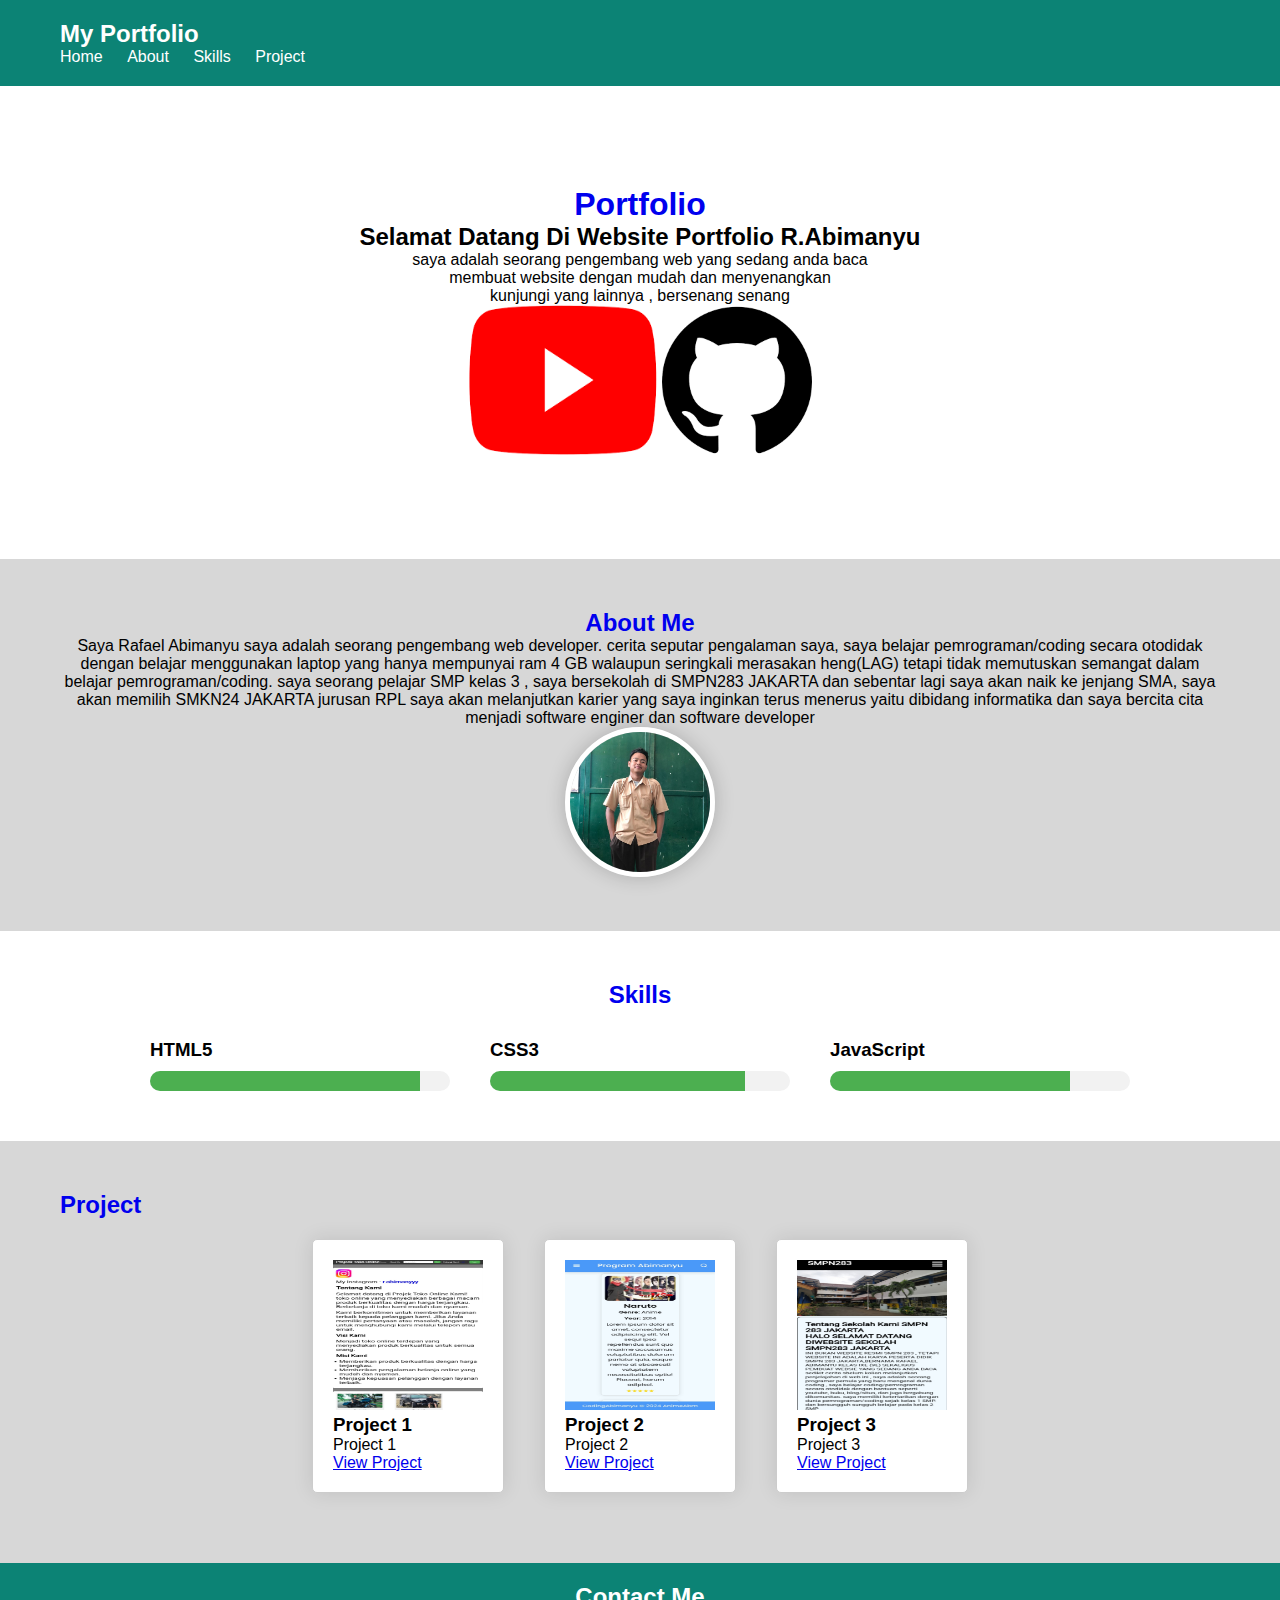
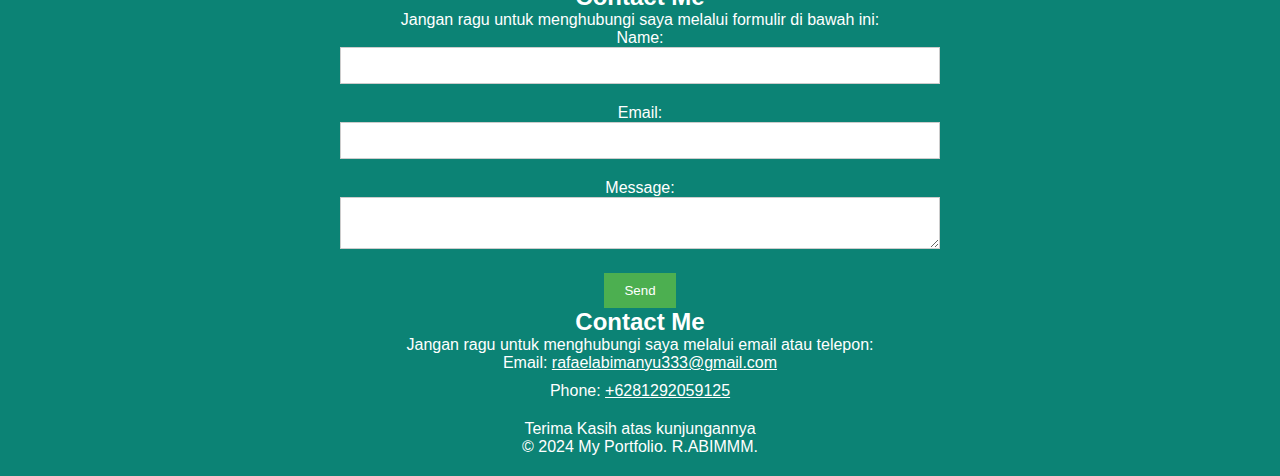
==== index.html @ 61de4435 "first commit" ====
<!DOCTYPE html>
<html lang="en">
<head>
    <meta charset="UTF-8">
    <meta name="viewport" content="width=device-width, initial-scale=1.0">
    <title>My Portfolio</title>
    <link rel="stylesheet" href="styles.css">
</head>
<body>
    <header>
        <div class="container">
            <h1>My Portfolio</h1>
            <nav>
                <ul>
                    <li><a href="#home">Home</a></li>
                    <li><a href="#about">About</a></li>
                    <li><a href="#skills">Skills</a></li>
                    <li><a href="#portfolio">Project</a></li>
                </ul>
            </nav>
        </div>
    </header>

    <section id="home" class="hero">
        <div class="container">
            <a style="text-decoration:none" href="404.html"><h1>Portfolio</h1></a>
            <h2>Selamat Datang Di Website Portfolio R.Abimanyu</h2>
                <p>saya adalah seorang pengembang web yang sedang anda baca</p>
                <p>membuat website dengan mudah dan menyenangkan</p>
                <p>kunjungi yang lainnya , bersenang senang</p>
            <div class="social-icons">
                <a href="https://www.youtube.com/@abimanyucode" target="_blank"><img src="download yt 2222(1).png" alt="LinkedIn" style="width: 190px; height: 150px;"></a>
                <a href="https://github.com/yourusername" target="_blank"><img src="download.png" alt="GitHub" style="width: 150px; height: 150px;"></a>
                
                <!-- Add more social icons as needed -->
            </div>
        </div>
    </section>
    

    <section id="about" class="about">
        <div class="container">
            <a style="text-decoration:none" href="404.html"><h2>About Me</h2></a>
            <div class="about-content">
                <div class="about-text">
                    <p>Saya Rafael Abimanyu saya adalah seorang pengembang web developer. cerita seputar pengalaman saya, saya belajar pemrograman/coding secara otodidak
                        dengan belajar menggunakan laptop yang hanya mempunyai ram 4 GB walaupun seringkali merasakan heng(LAG) tetapi tidak memutuskan semangat dalam belajar pemrograman/coding.
                        saya seorang pelajar SMP kelas 3 , saya bersekolah di SMPN283 JAKARTA dan sebentar lagi saya akan naik ke jenjang SMA, saya akan memilih SMKN24 JAKARTA jurusan RPL
                        saya akan melanjutkan karier yang saya inginkan terus menerus yaitu dibidang informatika dan saya bercita cita menjadi software enginer dan software developer 
                    </p>
                </div>
                <div class="about-image">
                    <img src="apeng.jpg" alt="John Doe" width="100%">
                </div>
            </div>
        </div>
    </section>

    <section id="skills" class="skills">
        <div class="container">
            <a style="text-decoration:none" href="404.html"><h2>Skills</h2></a>
                <div class="skills-list">
                <div class="skill">
                    <h3>HTML5</h3>
                    <div class="skill-bar">
                        <div class="skill-level" style="width: 90%;"></div>
                    </div>
                </div>
                <div class="skill">
                    <h3>CSS3</h3>
                    <div class="skill-bar">
                        <div class="skill-level" style="width: 85%;"></div>
                    </div>
                </div>
                <div class="skill">
                    <h3>JavaScript</h3>
                    <div class="skill-bar">
                        <div class="skill-level" style="width: 80%;"></div>
                    </div>
                </div>
                <!-- Add more skills as needed -->
            </div>
        </div>
    </section>
    

    <section id="portfolio" class="portfolio">
        <div class="container">
            <a style="text-decoration: none;" href="404.html"><h2>Project</h2></a>
            <div class="gallery">
                <div class="portfolio-item">
                    <img src="ss1.jpg" alt="Project 1" style="width: 150px; height: 150px;">
                    <h3>Project 1</h3>
                    <p>Project 1</p>
                    <a href="https://rafaelabimanyu.github.io/r.abimanyu.github.io/">View Project</a>
                </div>
                <div class="portfolio-item">
                    <img src="ss2.jpg" alt="Project 2" style="width: 150px; height: 150px;">
                    <h3>Project 2</h3>
                    <p>Project 2</p>
                    <a href="https://rafaelabimanyu.github.io/abimanyu.github.io/">View Project</a>
                </div>
                <div class="portfolio-item">
                    <img src="ss3.jpg" alt="Project 3" style="width: 150px; height: 150px;">
                    <h3>Project 3</h3>
                    <p>Project 3</p>
                    <a href="https://rafaelabimanyu.github.io/PROJECK-SCHOOL/">View Project</a>
                </div>
                <!-- Add more portfolio items as needed -->
            </div>
        </div>
    </section>
    

    

    <footer>
        <div class="container">
            <h2>Contact Me</h2>
            <p>Jangan ragu untuk menghubungi saya melalui formulir di bawah ini:</p>
            <form id="contact-form">
                <div class="form-group">
                    <label for="name">Name:</label>
                    <input type="text" id="name" name="name" required>
                </div>
                <div class="form-group">
                    <label for="email">Email:</label>
                    <input type="email" id="email" name="email" required>
                </div>
                <div class="form-group">
                    <label for="message">Message:</label>
                    <textarea id="message" name="message" required></textarea>
                </div>
                <a href="404.html"><button type="submit">Send</button></a>
            </form>
        </div>
        <div class="container">
            <h2>Contact Me</h2>
            <p>Jangan ragu untuk menghubungi saya melalui email atau telepon:</p>
            <div class="contact-info">
                <p>Email: <a href="rafaelabimanyu333@gmail.com">rafaelabimanyu333@gmail.com</a></p>
                <p>Phone: <a href="tel:+6281292059125">+6281292059125</a></p>
            </div>
            <p>Terima Kasih atas kunjungannya</p>
            <form id="contact-form">
                <!-- Form fields go here -->
            </form>
        </div>
        <div class="container">
            <p>&copy; 2024 My Portfolio. R.ABIMMM.</p>
        </div>
    </footer>

    <script src="script.js"></script>
</body>
</html>
---- styles.css ----
/* Reset CSS */
* {
    margin: 0;
    padding: 0;
    box-sizing: border-box;
}

body {
    font-family: Arial, sans-serif;
}

.container {
    max-width: 1200px;
    margin: 0 auto;
    padding: 0 20px;
}

header {
    background-color: #0c8375;
    color: #fff;
    padding: 20px 0;
}

header h1 {
    margin: 0;
    font-size: 24px;
}

nav ul {
    list-style-type: none;
}

nav ul li {
    display: inline;
    margin-right: 20px;
}

nav ul li a {
    color: #fff;
    text-decoration: none;
}

.hero {
    background-image: url('your-hero-image.jpg');
    background-size: cover;
    background-position: center;
    color: #000000;
    text-align: center;
    padding: 100px 0;
    background-color: #fff;
}

.about {
    background-color: #b5b5b58b;
    padding: 50px 0;
    text-align: center;
}

.about-image img {
    border-radius: 50%;
    width: 150px;
    height: 150px;
    border: 5px solid #fff;
    box-shadow: 0 0 20px rgba(0, 0, 0, 0.2);
}

.skills-header {
    margin-top: 20px;
}

.skills-header h3 {
    margin-bottom: 10px;
}

.skills-header ul {
    list-style-type: none;
    padding: 0;
}

.skills-header ul li {
    display: inline;
    margin-right: 10px;
    font-weight: bold;
}

.skills {
    background-color: #fff;
    padding: 50px 0;
    text-align: center;
}

.skills h2 {
    margin-bottom: 30px;
}

.skills-list {
    display: flex;
    flex-wrap: wrap;
    justify-content: center;
}

.skill {
    margin: 0 20px;
    text-align: left;
    width: calc(33.33% - 40px);
    max-width: 300px;
}

.skill h3 {
    margin-bottom: 10px;
}

.skill-bar {
    background-color: #f2f2f2;
    height: 20px;
    border-radius: 10px;
    overflow: hidden;
}

.skill-level {
    height: 100%;
    background-color: #4CAF50;
}



.portfolio {
    background-color: #b5b5b58b;
    padding: 50px 0;
}

.gallery {
    display: flex;
    flex-wrap: wrap;
    justify-content: center;
}

.portfolio-item {
    margin: 20px;
    padding: 20px;
    border: 1px solid #ccc;
    border-radius: 5px;
    background-color: #fff;
    box-shadow: 0 0 20px rgba(0, 0, 0, 0.1);
    transition: all 0.3s ease;
}

.portfolio-item:hover {
    transform: translateY(-5px);
}


.contact {
    background-color: #0c8375;
    color: #fff;
    padding: 50px 0;
    text-align: center;
}

.contact-info {
    margin-bottom: 20px;
}

.contact-info p {
    margin-bottom: 10px;
}

.contact-info a {
    color: #fff;
}

form {
    max-width: 600px;
    margin: 0 auto;
}

.form-group {
    margin-bottom: 20px;
}

form input,
form textarea {
    width: 100%;
    padding: 10px;
    border: 1px solid #ccc;
}

button {
    padding: 10px 20px;
    background-color: #4CAF50;
    color: #fff;
    border: none;
    cursor: pointer;
}

button:hover {
    background-color: #45a049;
}

footer {
    background-color: #0c8375;
    color: #fff;
    text-align: center;
    padding: 20px 0;
}
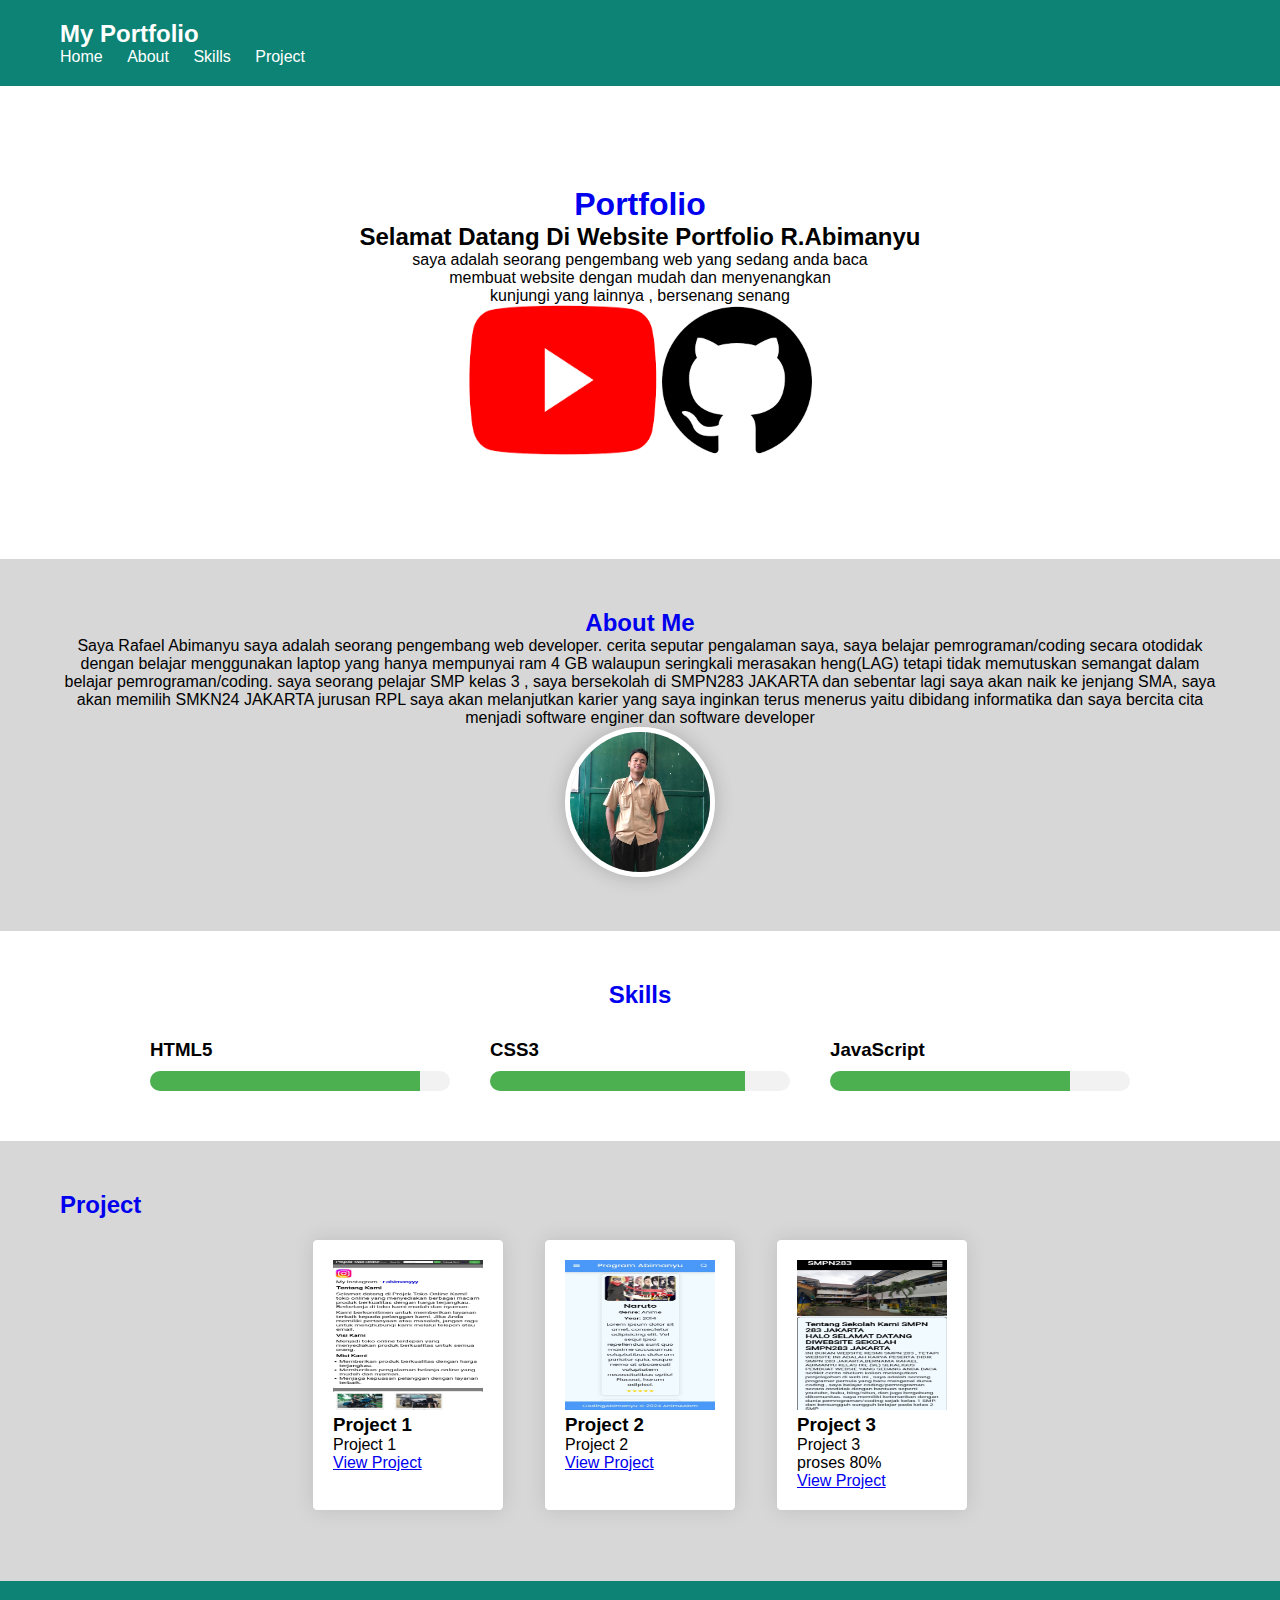
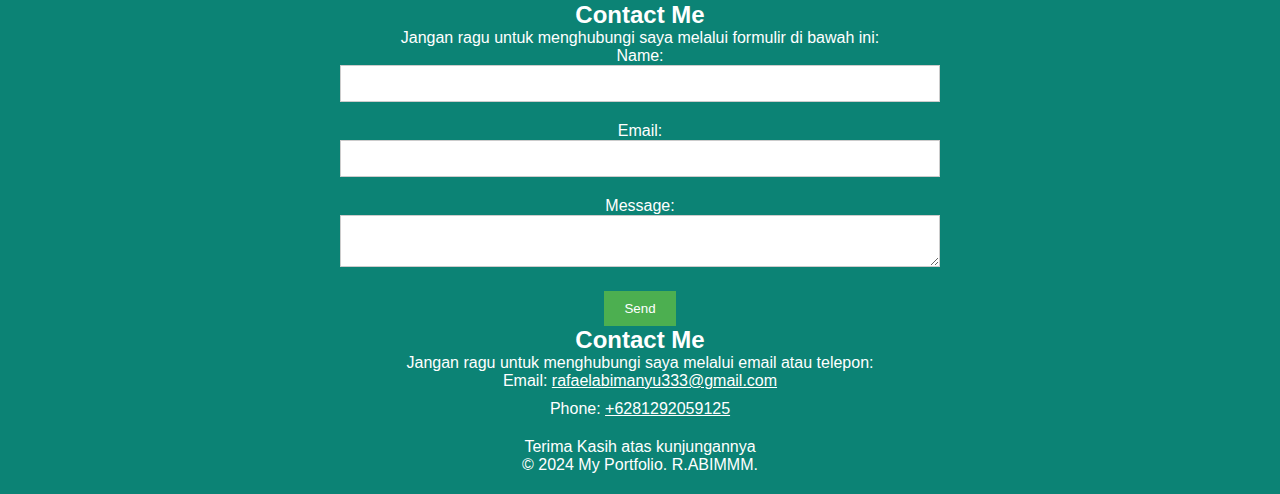
==== commit 124b78f1: "perbaikan" ====
--- a/index.html
+++ b/index.html
@@ -30,7 +30,7 @@
                 <p>kunjungi yang lainnya , bersenang senang</p>
             <div class="social-icons">
                 <a href="https://www.youtube.com/@abimanyucode" target="_blank"><img src="download yt 2222(1).png" alt="LinkedIn" style="width: 190px; height: 150px;"></a>
-                <a href="https://github.com/yourusername" target="_blank"><img src="download.png" alt="GitHub" style="width: 150px; height: 150px;"></a>
+                <a href="https://github.com/rafaelabimanyu" target="_blank"><img src="download.png" alt="GitHub" style="width: 150px; height: 150px;"></a>
                 
                 <!-- Add more social icons as needed -->
             </div>
@@ -104,7 +104,8 @@
                     <img src="ss3.jpg" alt="Project 3" style="width: 150px; height: 150px;">
                     <h3>Project 3</h3>
                     <p>Project 3</p>
-                    <a href="https://rafaelabimanyu.github.io/PROJECK-SCHOOL/">View Project</a>
+                    <p>proses 80%</p>
+                    <a href="#">View Project</a>
                 </div>
                 <!-- Add more portfolio items as needed -->
             </div>
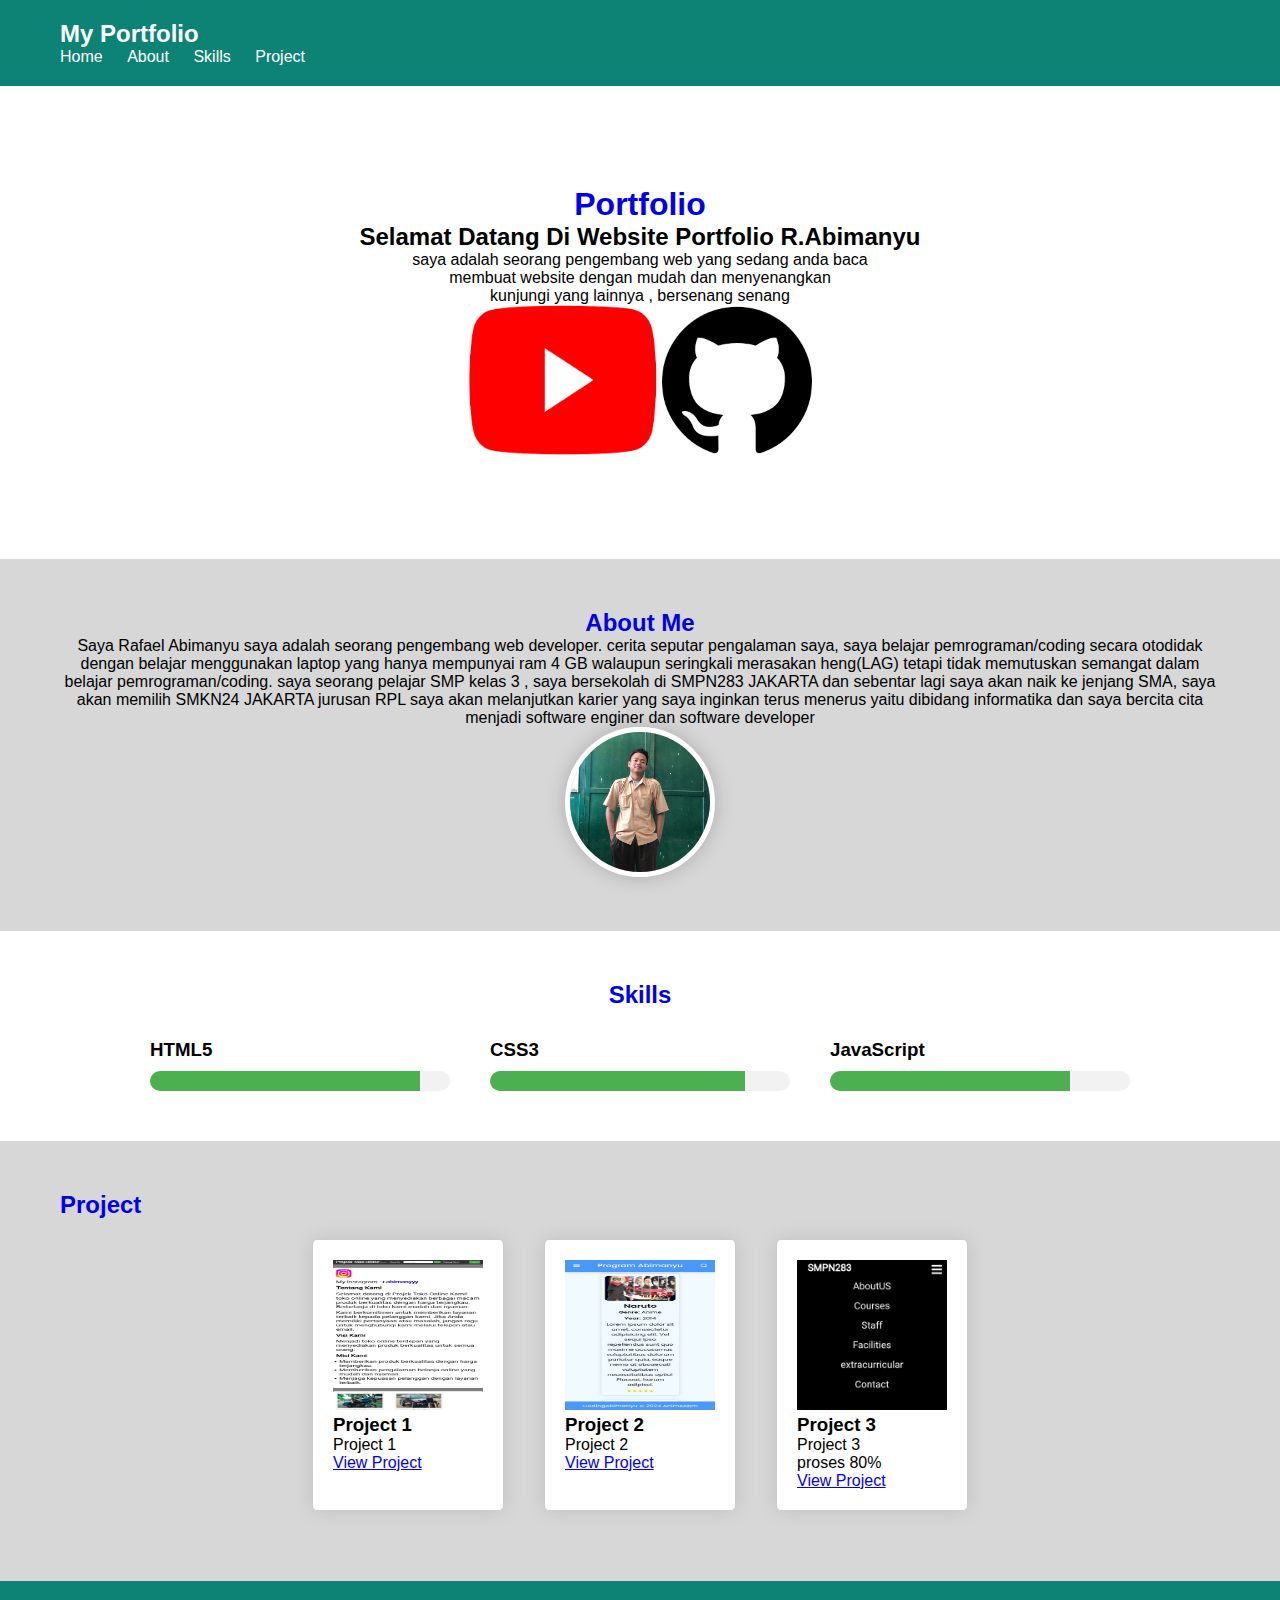
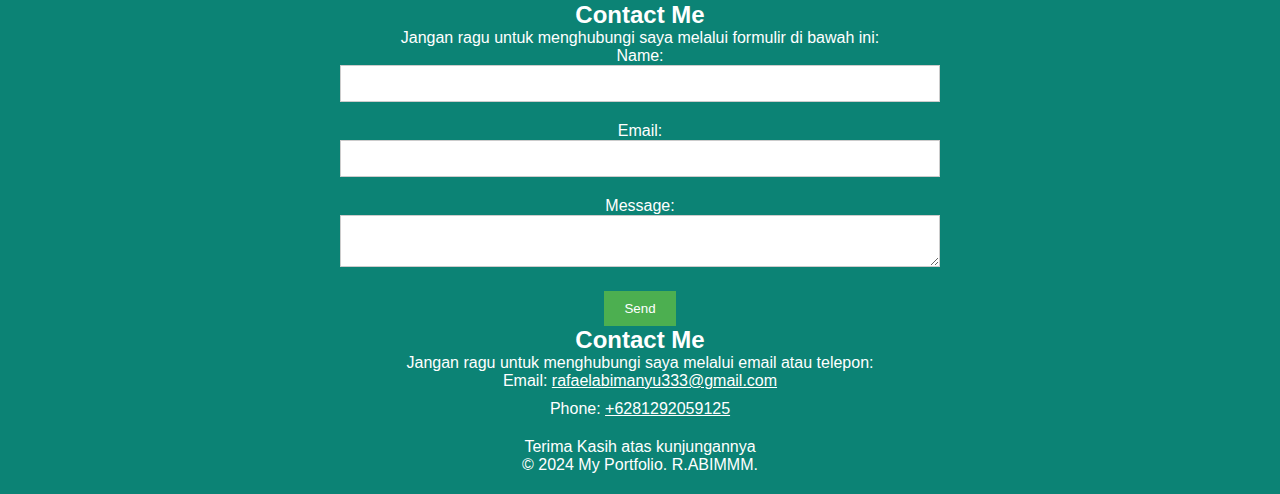
==== commit 903f487a: "first commit" ====
--- a/index.html
+++ b/index.html
@@ -101,7 +101,7 @@
                     <a href="https://rafaelabimanyu.github.io/abimanyu.github.io/">View Project</a>
                 </div>
                 <div class="portfolio-item">
-                    <img src="ss3.jpg" alt="Project 3" style="width: 150px; height: 150px;">
+                    <img src="ss4.jpg" alt="Project 3" style="width: 150px; height: 150px;">
                     <h3>Project 3</h3>
                     <p>Project 3</p>
                     <p>proses 80%</p>
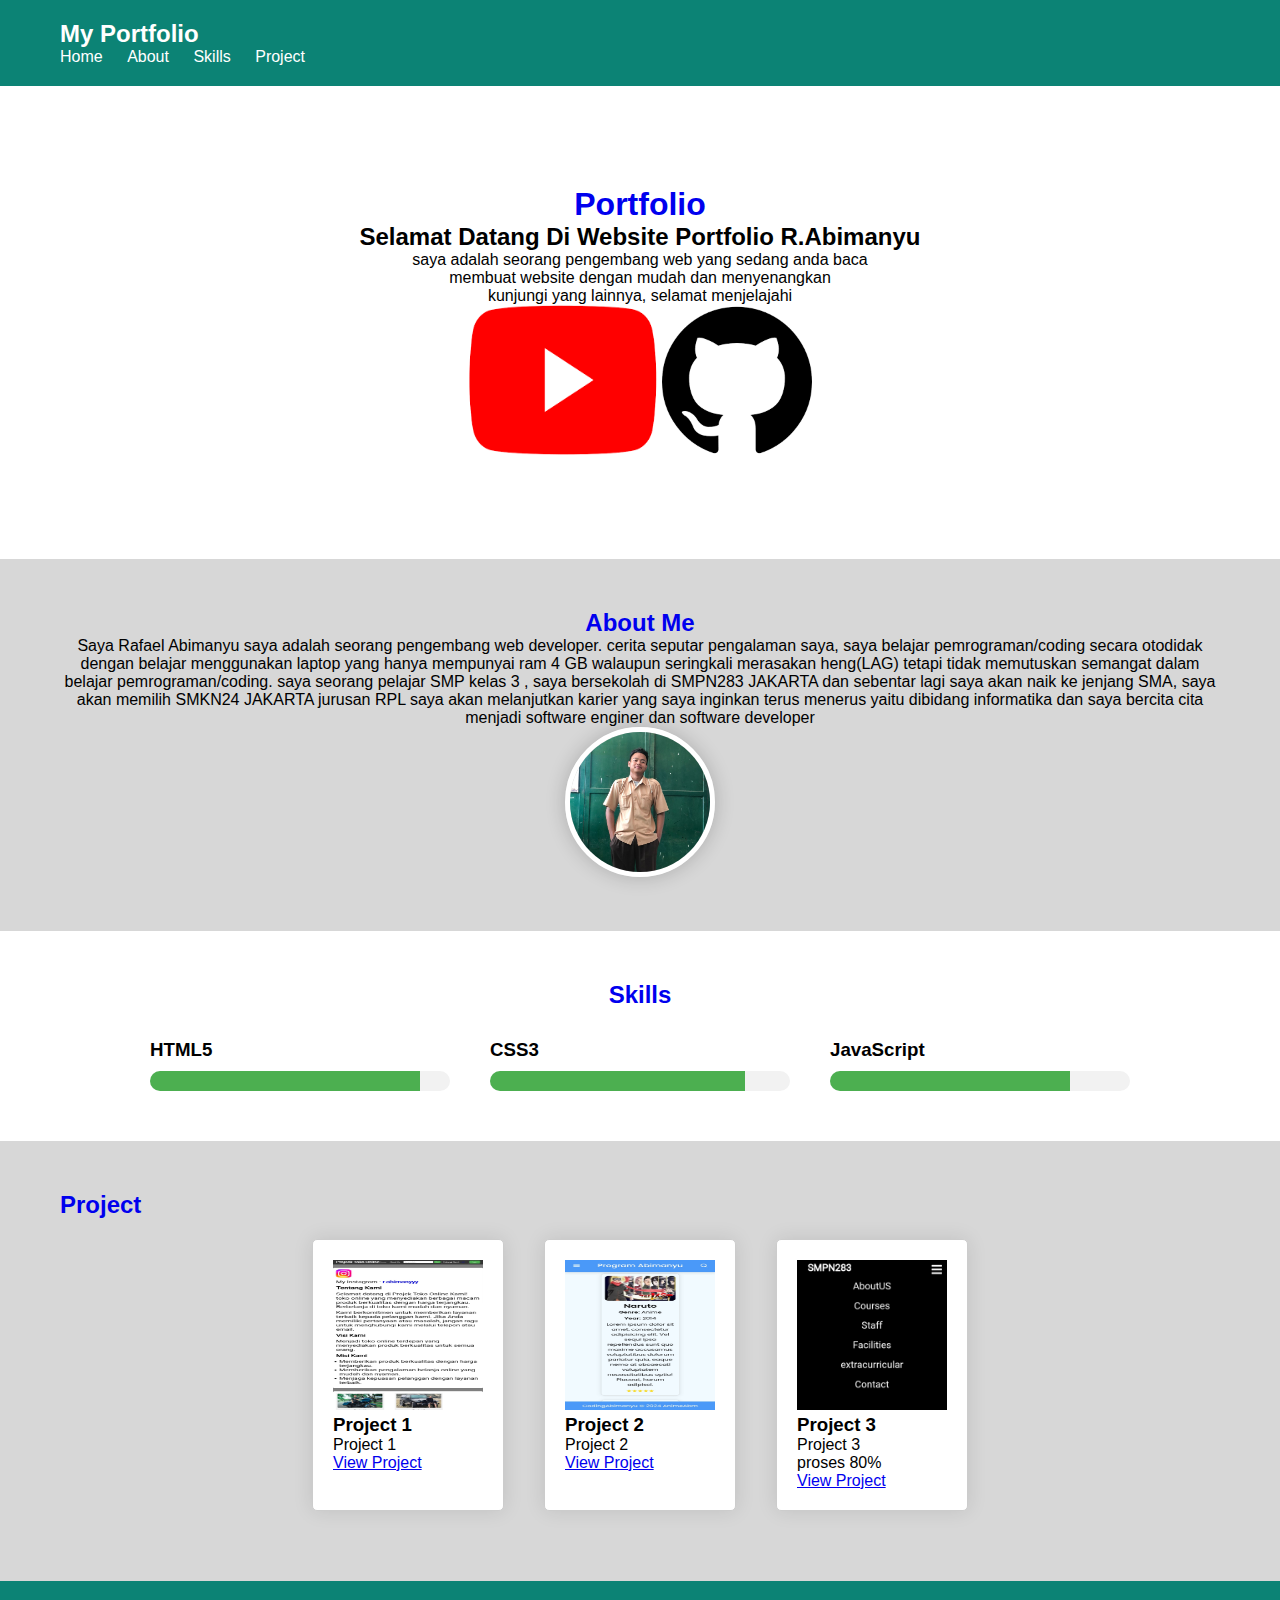
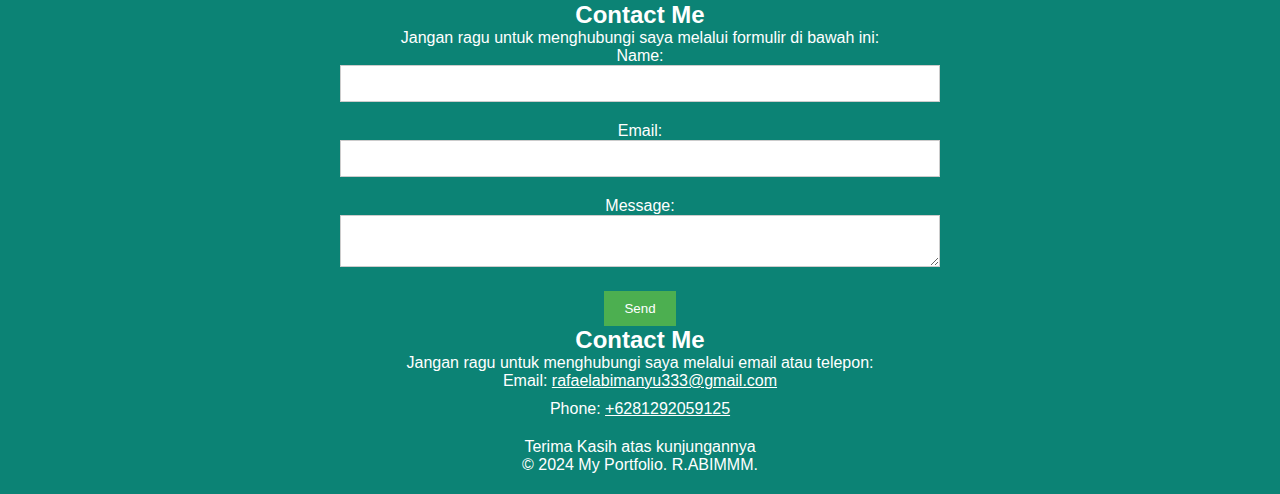
==== commit 5f1f90b4: "fir" ====
--- a/index.html
+++ b/index.html
@@ -27,7 +27,7 @@
             <h2>Selamat Datang Di Website Portfolio R.Abimanyu</h2>
                 <p>saya adalah seorang pengembang web yang sedang anda baca</p>
                 <p>membuat website dengan mudah dan menyenangkan</p>
-                <p>kunjungi yang lainnya , bersenang senang</p>
+                <p>kunjungi yang lainnya, selamat menjelajahi</p>
             <div class="social-icons">
                 <a href="https://www.youtube.com/@abimanyucode" target="_blank"><img src="download yt 2222(1).png" alt="LinkedIn" style="width: 190px; height: 150px;"></a>
                 <a href="https://github.com/rafaelabimanyu" target="_blank"><img src="download.png" alt="GitHub" style="width: 150px; height: 150px;"></a>
